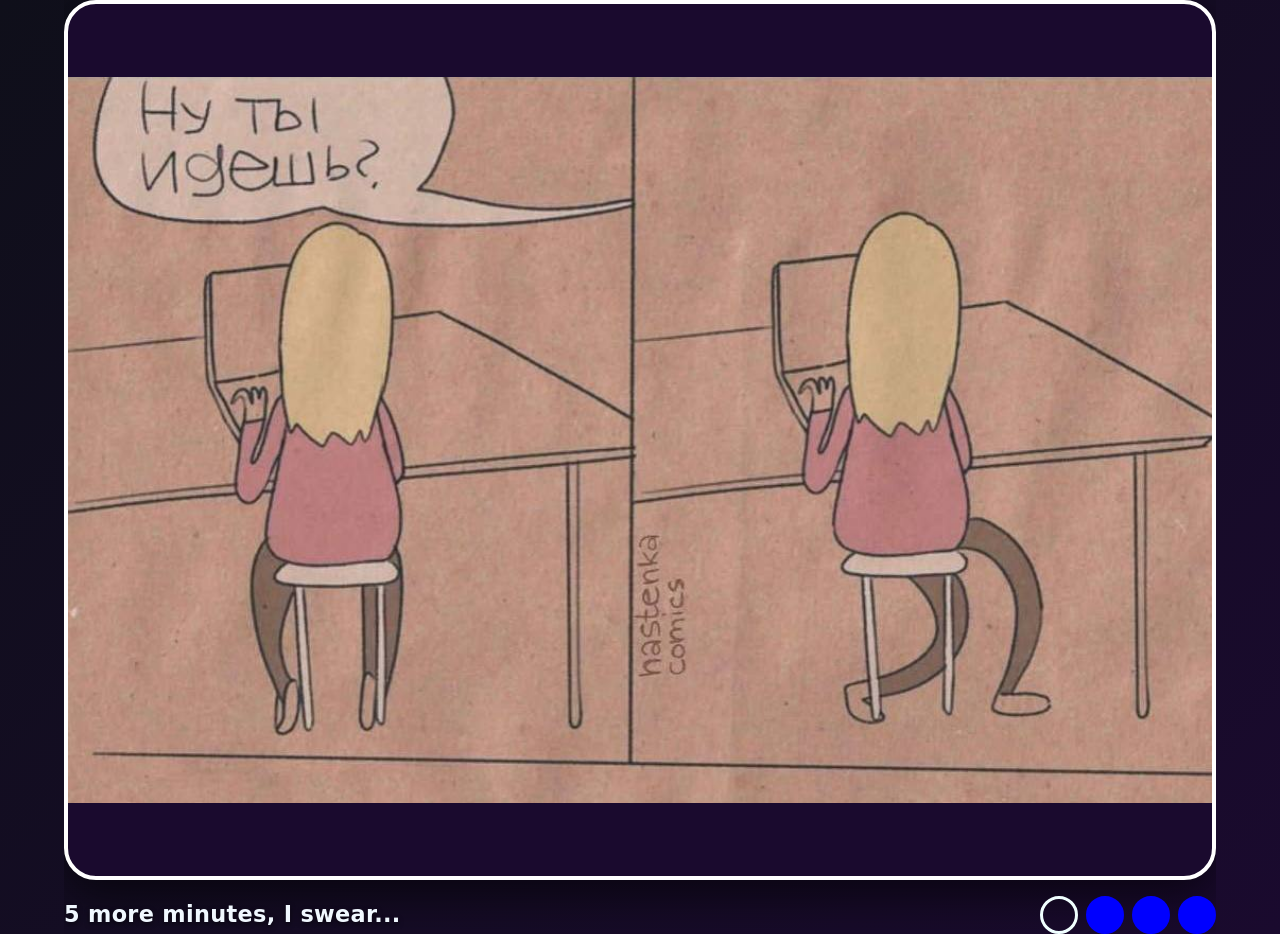
==== cssMemeSlider/index.html @ d161c6bd "refactor: move files to cssMemeSlider folder (Wed, Jun 03, 2026 05:27:45 PM)" ====
<!doctype html>
<html lang="en">
  <head>
    <meta charset="UTF-8" />
    <meta name="viewport" content="width=device-width, initial-scale=1.0" />
    <title>CSS Meme Slider</title>
    <meta name="description" content="Summer boot camp" />
    <link rel="icon" href="favicon.ico" />
    <!-- добавить иконку -->
    <link rel="stylesheet" href="css/style.css" />
  </head>
  <body>
    <main class="slider">
      <input
        type="radio"
        name="slide"
        id="slide-1"
        class="control-input"
        checked
      />
      <input type="radio" name="slide" id="slide-2" class="control-input" />
      <input type="radio" name="slide" id="slide-3" class="control-input" />
      <input type="radio" name="slide" id="slide-4" class="control-input" />
      <figure class="slide slide-1">
        <img src="img/1-image.JPG" alt="work at home" />

        <figcaption>5 more minutes, I swear...</figcaption>
        <div class="controls">
          <label for="slide-1" class="control-label">&bull;</label>
          <label for="slide-2" class="control-label">&bull;</label>
          <label for="slide-3" class="control-label">&bull;</label>
          <label for="slide-4" class="control-label">&bull;</label>
        </div>
      </figure>
      <figure class="slide slide-2">
        <img src="img/2-image.gif" alt="cat" />
        <figcaption>Coding be like...Fix one, break three.</figcaption>
        <div class="controls">
          <label for="slide-1" class="control-label">&bull;</label>
          <label for="slide-2" class="control-label">&bull;</label>
          <label for="slide-3" class="control-label">&bull;</label>
          <label for="slide-4" class="control-label">&bull;</label>
        </div>
      </figure>
      <figure class="slide slide-3">
        <img src="img/3-image.JPG" alt="cat" />
        <figcaption>The element with display: none;</figcaption>
        <div class="controls">
          <label for="slide-1" class="control-label">&bull;</label>
          <label for="slide-2" class="control-label">&bull;</label>
          <label for="slide-3" class="control-label">&bull;</label>
          <label for="slide-4" class="control-label">&bull;</label>
        </div>
      </figure>
      <figure class="slide slide-4">
        <img src="img/4-image.gif" alt="cat" />
        <figcaption>Текст к первому мему</figcaption>
        <div class="controls">
          <label for="slide-1" class="control-label">&bull;</label>
          <label for="slide-2" class="control-label">&bull;</label>
          <label for="slide-3" class="control-label">&bull;</label>
          <label for="slide-4" class="control-label">&bull;</label>
        </div>
      </figure>
    </main>
  </body>
</html>
---- cssMemeSlider/css/style.css ----
* {
  margin: 0;
  padding: 0;
  box-sizing: border-box;
}
body {
  font-family: system-ui, -apple-system, sans-serif;
  line-height: 1.5;
}

.slide {
  display: grid;
  grid-template-columns: 1fr auto;   
  grid-template-rows: auto auto;     
  gap: 1rem;
  opacity: 0;
  max-height: 0;
  max-width: 90vw;
  overflow: hidden;
  transition: opacity 0.4s ease, max-height 0.5s ease;
}

.slide img {
  grid-column: 1 / -1;   
  grid-row: 1;
  max-width: 100%;
  height: 55rem;
  border: 0.3rem solid white;
  border-radius: 2rem;
  box-shadow: 0 1rem 3rem rgba(0,0,0,0.6);
  object-fit: contain;
  background-color: #1a0a2e;
}


figcaption {
  color: aliceblue;
  font-size: 1.4rem;             
  font-weight: 700;              
  line-height: 1.4;              
  letter-spacing: 0.02rem;       
  text-align: left;
  grid-column: 1;
  grid-row: 2;
  justify-self: start;
  align-self: center;
  opacity: 0;
  transition: opacity 0.4s ease 0.2s;
  text-shadow: 0 0.1rem 0.3rem rgba(0, 0, 0, 0.6);
}

.controls {
  display: flex;
  justify-content: flex-end;
  gap: 0.5rem;
  grid-column: 2;
  grid-row: 2;
  justify-self: end;    
  align-self: center;
  opacity: 0;
  transition: opacity 0.4s ease 0.3s;
}

.slider {
  display: flex;
  flex-direction: column;
  align-items: center;
  justify-content: center;
  min-height: 100vh;
  background: linear-gradient(135deg, #0f0f1a 0%, #1a0a2e 100%);
}

.control-input {
  opacity: 0;
  width: 0;
  height: 0;
  overflow: hidden;
}

.control-label {
  display: flex;
  color: transparent;
  width: 2rem;
  height: 2rem;
  background-color: blue;
  border: 0.2rem solid blue;
  border-radius: 50%;
  cursor: pointer;
  padding: 1rem;
  transition: background-color 0.3s ease, border-color 0.3s ease, transform 0.2s ease;
}

.control-label:hover {
  border: 0.2rem solid azure;
  background-color: azure;
}

.control-label:active {
  transform: scale(1.1);
}


#slide-1:checked ~ .slide-1 .controls .control-label[for="slide-1"],
#slide-2:checked ~ .slide-2 .controls .control-label[for="slide-2"],
#slide-3:checked ~ .slide-3 .controls .control-label[for="slide-3"],
#slide-4:checked ~ .slide-4 .controls .control-label[for="slide-4"] {
  background-color: transparent;
  border-color: azure;
}


#slide-1:checked ~ .slide-1 figcaption,
#slide-1:checked ~ .slide-1 .controls,
#slide-2:checked ~ .slide-2 figcaption,
#slide-2:checked ~ .slide-2 .controls,
#slide-3:checked ~ .slide-3 figcaption,
#slide-3:checked ~ .slide-3 .controls,
#slide-4:checked ~ .slide-4 figcaption,
#slide-4:checked ~ .slide-4 .controls {
  opacity: 1;
}

#slide-1:checked ~ .slide-1 { opacity: 1; max-height: 75rem; }
#slide-2:checked ~ .slide-2 { opacity: 1; max-height: 75rem; }
#slide-3:checked ~ .slide-3 { opacity: 1; max-height: 75rem; }
#slide-4:checked ~ .slide-4 { opacity: 1; max-height: 75rem; }

@media (max-width: 768px) {
  .slide {
    grid-template-columns: 1fr;
    grid-template-rows: auto auto auto;
    text-align: center;
  }
  .slide img,
  figcaption,
  .controls {
    grid-column: 1;
    grid-row: auto;
    justify-self: center;
  }
  .controls {
    justify-content: center;
  }
}
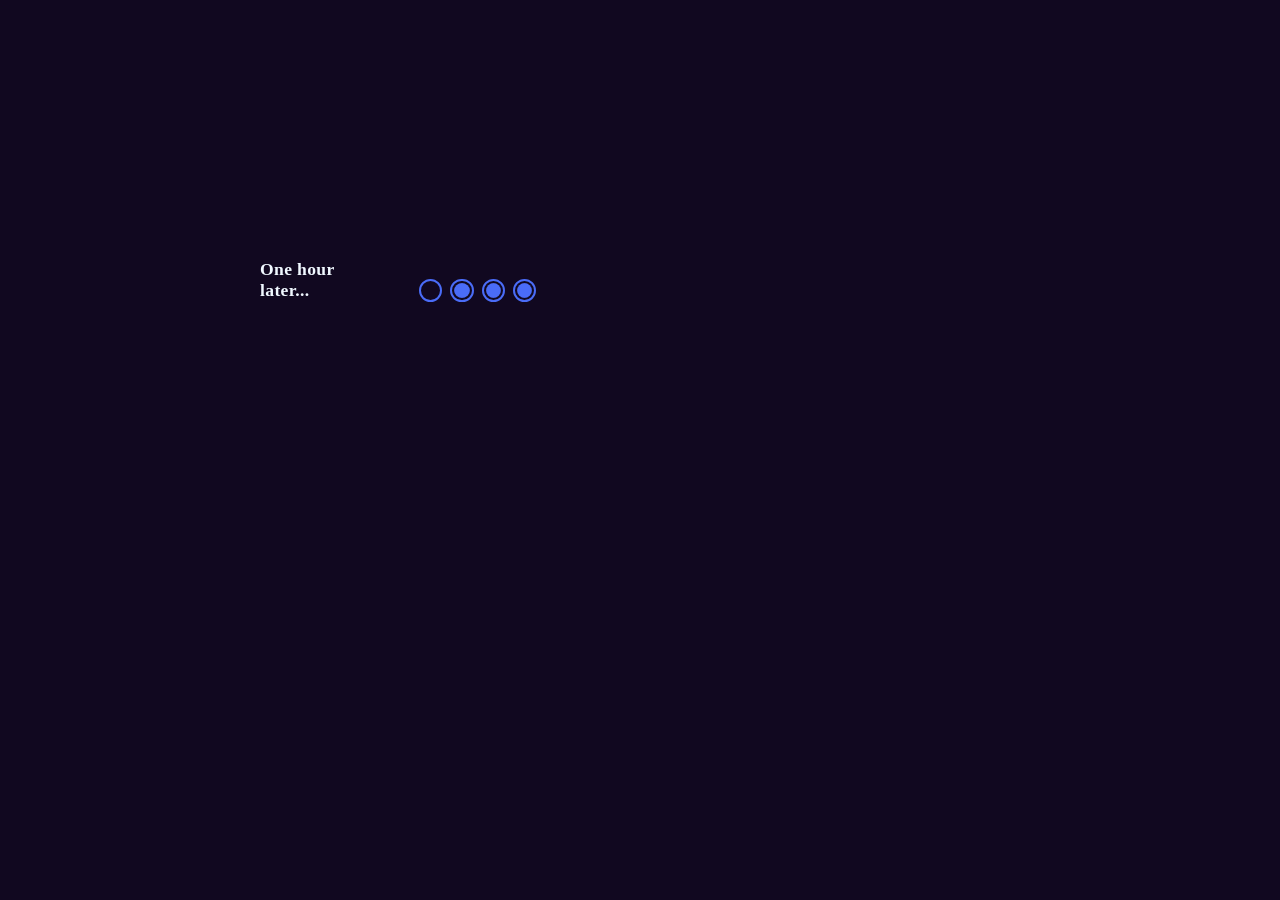
==== commit b41f8cb9: "fix: lowercase image extensions for GitHub Pages (Sun, Jun 07, 2026 11:06:52 PM)" ====
--- a/cssMemeSlider/index.html
+++ b/cssMemeSlider/index.html
@@ -4,9 +4,6 @@
     <meta charset="UTF-8" />
     <meta name="viewport" content="width=device-width, initial-scale=1.0" />
     <title>CSS Meme Slider</title>
-    <meta name="description" content="Summer boot camp" />
-    <link rel="icon" href="favicon.ico" />
-    <!-- добавить иконку -->
     <link rel="stylesheet" href="css/style.css" />
   </head>
   <body>
@@ -21,47 +18,33 @@
       <input type="radio" name="slide" id="slide-2" class="control-input" />
       <input type="radio" name="slide" id="slide-3" class="control-input" />
       <input type="radio" name="slide" id="slide-4" class="control-input" />
+
       <figure class="slide slide-1">
-        <img src="img/1-image.JPG" alt="work at home" />
-
-        <figcaption>5 more minutes, I swear...</figcaption>
-        <div class="controls">
-          <label for="slide-1" class="control-label">&bull;</label>
-          <label for="slide-2" class="control-label">&bull;</label>
-          <label for="slide-3" class="control-label">&bull;</label>
-          <label for="slide-4" class="control-label">&bull;</label>
-        </div>
+        <img src="img/1-image.jpg" alt="meme 1" />
       </figure>
       <figure class="slide slide-2">
-        <img src="img/2-image.gif" alt="cat" />
-        <figcaption>Coding be like...Fix one, break three.</figcaption>
-        <div class="controls">
-          <label for="slide-1" class="control-label">&bull;</label>
-          <label for="slide-2" class="control-label">&bull;</label>
-          <label for="slide-3" class="control-label">&bull;</label>
-          <label for="slide-4" class="control-label">&bull;</label>
-        </div>
+        <img src="img/2-image.gif" alt="meme 2" />
       </figure>
       <figure class="slide slide-3">
-        <img src="img/3-image.JPG" alt="cat" />
-        <figcaption>The element with display: none;</figcaption>
-        <div class="controls">
-          <label for="slide-1" class="control-label">&bull;</label>
-          <label for="slide-2" class="control-label">&bull;</label>
-          <label for="slide-3" class="control-label">&bull;</label>
-          <label for="slide-4" class="control-label">&bull;</label>
-        </div>
+        <img src="img/3-image.jpg" alt="meme 3" />
       </figure>
       <figure class="slide slide-4">
-        <img src="img/4-image.gif" alt="cat" />
-        <figcaption>Текст к первому мему</figcaption>
-        <div class="controls">
-          <label for="slide-1" class="control-label">&bull;</label>
-          <label for="slide-2" class="control-label">&bull;</label>
-          <label for="slide-3" class="control-label">&bull;</label>
-          <label for="slide-4" class="control-label">&bull;</label>
-        </div>
+        <img src="img/4-image.jpg" alt="meme 4" />
       </figure>
+
+      <div class="captions">
+        <p class="caption caption-1">One hour later...</p>
+        <p class="caption caption-2">When you fix one thing and break two.</p>
+        <p class="caption caption-3">Once upon a time... display: none;</p>
+        <p class="caption caption-4">I need it ❤</p>
+      </div>
+
+      <div class="controls">
+        <label for="slide-1" class="control-label"></label>
+        <label for="slide-2" class="control-label"></label>
+        <label for="slide-3" class="control-label"></label>
+        <label for="slide-4" class="control-label"></label>
+      </div>
     </main>
   </body>
 </html>
--- a/cssMemeSlider/css/style.css
+++ b/cssMemeSlider/css/style.css
@@ -1,144 +1,196 @@
 * {
   margin: 0;
+  box-sizing: border-box;
   padding: 0;
-  box-sizing: border-box;
 }
+
 body {
-  font-family: system-ui, -apple-system, sans-serif;
-  line-height: 1.5;
+  min-height: 100vh; /* 100vh = весь экран по высоте */
+  display: flex; /* + flex-контейнер для центрирования слайдера */
+  justify-content: center; /* центрируем контент по горизонтали */
+  align-items: center; /* центрируем по вертикали */
+  background-color: #110820; /* + тёмно-фиолетовый фон страницы */
+}
+
+.slider {
+  width: 90vw; /* 90vw — 90% ширины экрана, резиновый размер */
+  max-width: 50rem; /* max-width: 50rem — но не больше примерно 800px. На маленьком экране 90% экрана, на большом мониторе не растягивается бесконечно. */
+  display: grid; /* + включаем grid-контейнер */
+  grid-template-columns: 1fr auto; /* + две колонки: широкая (текст) и узкая (по содержимому — кнопки) */
+  grid-template-areas:
+    "track track" /* + фото занимает обе колонки сверху */
+    "text  ctrl"; /* + текст слева, кнопки справа снизу */
+  row-gap: 1rem; /* + отступ между строками (между фото и нижней панелью) */
+}
+
+.control-input {
+  display: none; /* + скрываем radio-кнопки, они нужны только для CSS-логики через :checked */
+}
+
+.slides-track {
+  grid-area: track; /* Игнорируй свой обычный порядок, встань ровно в ту ячейку сетки, которую родитель назвал 'track' */
+  display: grid; /* добавляем грид как свойство */
+  grid-template-areas: "slot"; /* запись родителя — он задаёт сетку */
+  overflow: hidden
 }
 
 .slide {
-  display: grid;
-  grid-template-columns: 1fr auto;   
-  grid-template-rows: auto auto;     
-  gap: 1rem;
-  opacity: 0;
-  max-height: 0;
-  max-width: 90vw;
-  overflow: hidden;
-  transition: opacity 0.4s ease, max-height 0.5s ease;
+  grid-area: slot; /* запись ребёнка — просто переносим имя */
+  width: 100%; /* + слайд занимает всю ширину трека */
+  opacity: 0; /* Делаем все слайды прозрачными по умолчанию. */
+  pointer-events: none; /* запрещает перехват кликов по слайду */
+  transform: translateX(100%); /* translateX — двигаем по горизонтали. X — горизонтальная ось. Y была бы вертикальная. Слайд сдвинут вправо за пределы видимости. */
+  transition: /* Это инструкция браузеру: когда какое-то свойство меняется — анимируй переход, а не делай мгновенно. */
+    opacity 0.5s cubic-bezier(0.65, 0, 0.35, 1), /* [что анимировать] [как долго] [кривая скорости] */
+    transform 0.5s cubic-bezier(0.65, 0, 0.35, 1);
 }
 
 .slide img {
-  grid-column: 1 / -1;   
-  grid-row: 1;
-  max-width: 100%;
-  height: 55rem;
-  border: 0.3rem solid white;
-  border-radius: 2rem;
-  box-shadow: 0 1rem 3rem rgba(0,0,0,0.6);
-  object-fit: contain;
-  background-color: #1a0a2e;
+  width: 100%; /* картинка занимает всю ширину слайда. Процент считается от ширины родителя — .slide, который занимает всю ширину .slides-track. */
+  aspect-ratio: 16/10; /* — соотношение сторон. Вместо фиксированной высоты в rem задаём пропорцию. При любой ширине экрана высота автоматически пересчитывается, чтобы сохранить это соотношение. Резиновее, чем height: 20rem. */
+  object-fit: cover; /* картинка заполняет весь прямоугольник, не деформируясь. Проверь: временно измени на object-fit: contain */
+  display: block; /* — img по умолчанию inline-элемент. У inline под картинкой появляется паразитный отступ в несколько пикселей — место для строчного текста. display: block убирает этот отступ. */
+  border: 0.18rem solid rgba(255, 255, 255, 0.15); /* + тонкая полупрозрачная белая рамка вокруг фото */
+  border-radius: 1.2rem; /* + скругление углов у фото */
+  box-shadow: 0 1rem 2.5rem rgba(0, 0, 0, 0.4); /* + мягкая тёмная тень под фото, создаёт эффект «парения» */
 }
 
+.captions {
+  grid-area: text; /* + привязка к области "text" в сетке .slider */
+  display: grid; /* + внутренний grid для наложения подписей друг на друга */
+  grid-template-areas: "cap"; /* + все подписи лежат в одной ячейке "cap" */
+  overflow: hidden; /* Без этого текст торчал бы за пределами панели. */
+  padding: 0.85rem 1.25rem; /* + внутренний отступ: 0.85rem сверху/снизу, 1.25rem по бокам */
+  background-color: #110820; /* + фон панели совпадает с фоном body */
+}
 
-figcaption {
-  color: aliceblue;
-  font-size: 1.4rem;             
-  font-weight: 700;              
-  line-height: 1.4;              
-  letter-spacing: 0.02rem;       
-  text-align: left;
-  grid-column: 1;
-  grid-row: 2;
-  justify-self: start;
-  align-self: center;
-  opacity: 0;
-  transition: opacity 0.4s ease 0.2s;
-  text-shadow: 0 0.1rem 0.3rem rgba(0, 0, 0, 0.6);
+.caption {
+  grid-area: cap; /* + все подписи занимают одну ячейку, перекрывая друг друга */
+  color: aliceblue; /* + светло-голубой цвет текста */
+  font-size: 1.1rem; /* + размер шрифта в относительных единицах */
+  font-weight: 700; /* + жирное начертание */
+  letter-spacing: 0.02em; /* + лёгкое разрежение букв для читаемости */
+  opacity: 0; /* + по умолчанию подпись невидима */
+  transform: translateX(-100%); /* + сдвинута влево за пределы контейнера */
+  transition:
+    opacity 0.5s cubic-bezier(0.65, 0, 0.35, 1) 0.08s, /* + задержка 0.08s — подпись появляется чуть позже слайда */
+    transform 0.5s cubic-bezier(0.65, 0, 0.35, 1) 0.08s;
 }
 
 .controls {
-  display: flex;
-  justify-content: flex-end;
-  gap: 0.5rem;
-  grid-column: 2;
-  grid-row: 2;
-  justify-self: end;    
-  align-self: center;
-  opacity: 0;
-  transition: opacity 0.4s ease 0.3s;
-}
-
-.slider {
-  display: flex;
-  flex-direction: column;
-  align-items: center;
-  justify-content: center;
-  min-height: 100vh;
-  background: linear-gradient(135deg, #0f0f1a 0%, #1a0a2e 100%);
-}
-
-.control-input {
-  opacity: 0;
-  width: 0;
-  height: 0;
-  overflow: hidden;
+  grid-area: ctrl; /* + привязка к области "ctrl" в сетке .slider */
+  display: flex; /* + flex для горизонтального расположения кнопок */
+  align-items: center; /* + выравнивание кнопок по вертикали */
+  justify-content: center; /* + кнопки по центру по горизонтали */
+  gap: 0.5rem; /* + расстояние между кнопками */
+  padding: 0.85rem 1.25rem; /* + отступы совпадают с .captions для симметрии */
+  background-color: #110820; /* + фон совпадает с .captions */
 }
 
 .control-label {
-  display: flex;
-  color: transparent;
-  width: 2rem;
-  height: 2rem;
-  background-color: blue;
-  border: 0.2rem solid blue;
-  border-radius: 50%;
-  cursor: pointer;
-  padding: 1rem;
-  transition: background-color 0.3s ease, border-color 0.3s ease, transform 0.2s ease;
+  display: block; /* + flex для корректного отображения */
+  color: transparent; /* + прозрачный текст, чтобы label не показывал содержимое */
+  box-sizing: content-box; /* При border-box padding съедает внутреннее пространство. Поэтому явно возвращаем content-box — padding добавляется снаружи к размеру. */
+  width: 1rem; /* это размер видимой точки. */
+  height: 1rem;
+  border-radius: 50%; /* + делает точку круглой */
+  background-color: #4a6cf7; /* + мягкий синий цвет точки */
+  border: 0.15rem solid #4a6cf7; /* + рамка в цвет фона для плавных переходов */
+  background-clip: content-box; /* закрашивай фон только в зоне content. Padding остаётся прозрачным. Кликабельным — да. Видимым — нет. */
+  padding: 0.1rem;
+  cursor: pointer; /* + курсор-рука при наведении, показывает, что элемент кликабельный */
+  transition: /* transition — анимируем изменение цвета и размера при hover и active. */
+    background-color 0.3s ease,
+    border-color 0.3s ease, /* + плавная смена цвета рамки */
+    transform 0.2s ease;
 }
 
-.control-label:hover {
-  border: 0.2rem solid azure;
-  background-color: azure;
+.control-label:hover { /* — мышь над точкой. Делаем светлее. */
+  border: 0.2rem solid #a5b4fc; /* + рамка становится лавандовой и чуть толще */
+  background-color: #a5b4fc; /* + фон точки становится лавандовым */
+  background-clip: content-box; /* + сохраняем поведение фона */
 }
 
-.control-label:active {
-  transform: scale(1.1);
+.control-label:active { /* момент нажатия. Цвет меняется на индиго. */
+  transform: scale(1.1); /* + точка немного увеличивается, как будто нажимается физически */
+  background-color: #6366f1; /* Индиго — цвет при нажатии */
+  border-color: #6366f1;
+  background-clip: content-box; /* + сохраняем поведение фона */
 }
 
-
-#slide-1:checked ~ .slide-1 .controls .control-label[for="slide-1"],
-#slide-2:checked ~ .slide-2 .controls .control-label[for="slide-2"],
-#slide-3:checked ~ .slide-3 .controls .control-label[for="slide-3"],
-#slide-4:checked ~ .slide-4 .controls .control-label[for="slide-4"] {
-  background-color: transparent;
-  border-color: azure;
+/* + Когда radio-кнопка:checked, находим соответствующую точку через ~ и :nth-child */
+#slide-1:checked ~ .controls .control-label:nth-child(1),
+#slide-2:checked ~ .controls .control-label:nth-child(2),
+#slide-3:checked ~ .controls .control-label:nth-child(3),
+#slide-4:checked ~ .controls .control-label:nth-child(4) {
+  background-color: transparent; /* + прозрачный фон — точка становится кольцом */
+  border-color: #4a6cf7; /* + мягкий синий цвет рамки активного индикатора */
+  transform: scale(1); /* + обычный размер, без увеличения */
 }
 
-
-#slide-1:checked ~ .slide-1 figcaption,
-#slide-1:checked ~ .slide-1 .controls,
-#slide-2:checked ~ .slide-2 figcaption,
-#slide-2:checked ~ .slide-2 .controls,
-#slide-3:checked ~ .slide-3 figcaption,
-#slide-3:checked ~ .slide-3 .controls,
-#slide-4:checked ~ .slide-4 figcaption,
-#slide-4:checked ~ .slide-4 .controls {
-  opacity: 1;
+/* + Hover для уже выбранной (активной) точки — светлеет при наведении */
+#slide-1:checked ~ .controls .control-label:nth-child(1):hover,
+#slide-2:checked ~ .controls .control-label:nth-child(2):hover,
+#slide-3:checked ~ .controls .control-label:nth-child(3):hover,
+#slide-4:checked ~ .controls .control-label:nth-child(4):hover {
+  border-color: #a5b4fc; /* + лавандовая рамка при наведении на активную точку */
 }
 
-#slide-1:checked ~ .slide-1 { opacity: 1; max-height: 75rem; }
-#slide-2:checked ~ .slide-2 { opacity: 1; max-height: 75rem; }
-#slide-3:checked ~ .slide-3 { opacity: 1; max-height: 75rem; }
-#slide-4:checked ~ .slide-4 { opacity: 1; max-height: 75rem; }
+/* + Когда radio-кнопка :checked, показываем соответствующую подпись */
+#slide-1:checked ~ .captions .caption-1,
+#slide-2:checked ~ .captions .caption-2,
+#slide-3:checked ~ .captions .caption-3,
+#slide-4:checked ~ .captions .caption-4 {
+  opacity: 1; /* + делаем активной подпись видимой */
+  transform: translateX(0); /* + возвращаем подпись на место */
+}
 
-@media (max-width: 768px) {
-  .slide {
-    grid-template-columns: 1fr;
-    grid-template-rows: auto auto auto;
-    text-align: center;
+/* + Когда radio-кнопка :checked, показываем соответствующий слайд */
+#slide-1:checked ~ .slides-track .slide-1,
+#slide-2:checked ~ .slides-track .slide-2,
+#slide-3:checked ~ .slides-track .slide-3,
+#slide-4:checked ~ .slides-track .slide-4 {
+  opacity: 1; /* + делаем слайд видимым */
+  transform: translateX(0); /* добавляем — возвращаем слайд на место */
+  pointer-events: auto; /* верни реакцию на мышь. */
+}
+
+/* Всё внутри фигурных скобок применяется только когда ширина экрана 600px или меньше. При ширине 601px эти стили полностью игнорируются. */
+@media (max-width: 600px) {
+  body {
+    align-items: flex-start; /* На десктопе align-items: center центрирует слайдер вертикально посреди экрана. На мобильном слайдер занимает почти весь экран — центрировать нечего, и появляется лишний скролл. flex-start прижимает слайдер к верху страницы. */
   }
-  .slide img,
-  figcaption,
+
+  .slider {
+    width: 90vw;
+    max-width: 100%; /* + убираем ограничение в 50rem для мобильных */
+    margin-top: 2rem; /* + отступ сверху, чтобы слайдер не прилипал к краю */
+    grid-template-columns: 1fr; /* + одна колонка на всю ширину */
+    grid-template-areas:
+      "track" /* + фото сверху */
+      "ctrl" /* + кнопки посередине */
+      "text"; /* + текст снизу */
+    row-gap: 0.5rem; /* + уменьшенный отступ между строками на мобильном */
+  }
+
+  .slide img {
+    aspect-ratio: 4 / 3; /* + более квадратная пропорция для мобильных экранов */
+    border-radius: 0.5rem; /* + уменьшенное скругление для мобильных */
+    border: 0.18rem solid rgba(255, 255, 255, 0.15); /* + рамка сохраняется */
+    box-shadow: 0 0.8rem 2rem rgba(0, 0, 0, 0.4); /* + уменьшенная тень для мобильных */
+  }
+
+  .captions {
+    padding: 1rem; /* + увеличенный padding для мобильных */
+  }
+
+  .caption {
+    font-size: 0.95rem; /* + уменьшенный шрифт для мобильных */
+    text-align: left; /* + текст выровнен по левому краю */
+  }
+
   .controls {
-    grid-column: 1;
-    grid-row: auto;
-    justify-self: center;
-  }
-  .controls {
-    justify-content: center;
+    justify-content: center; /* + кнопки по центру */
+    padding: 1rem 1rem 0.5rem; /* + разные отступы: больше сверху, меньше снизу */
   }
 }
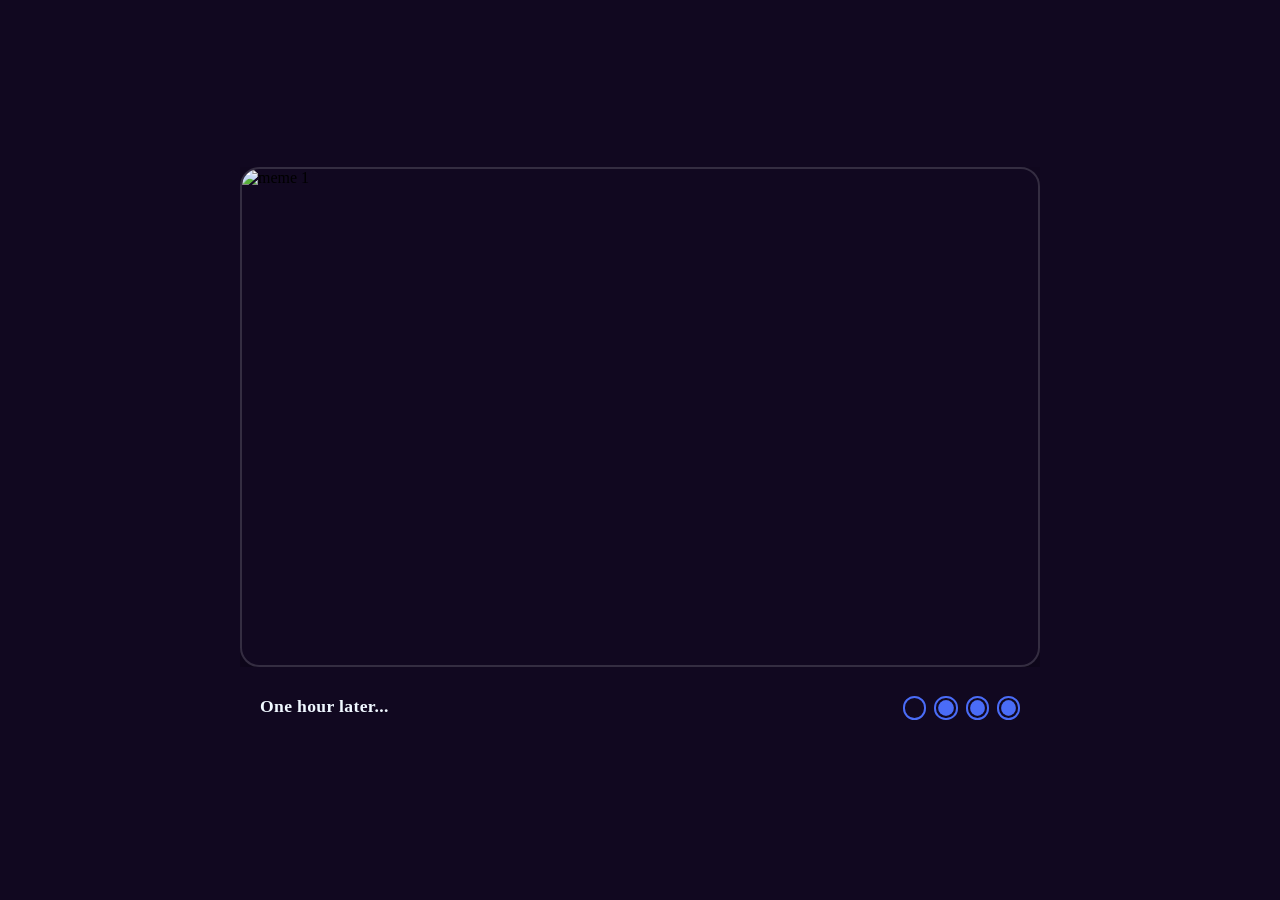
==== commit 921b2039: "fix: add slides-track wrapper to HTML (Sun, Jun 07, 2026 11:13:09 PM)" ====
--- a/cssMemeSlider/index.html
+++ b/cssMemeSlider/index.html
@@ -8,29 +8,25 @@
   </head>
   <body>
     <main class="slider">
-      <input
-        type="radio"
-        name="slide"
-        id="slide-1"
-        class="control-input"
-        checked
-      />
+      <input type="radio" name="slide" id="slide-1" class="control-input" checked />
       <input type="radio" name="slide" id="slide-2" class="control-input" />
       <input type="radio" name="slide" id="slide-3" class="control-input" />
       <input type="radio" name="slide" id="slide-4" class="control-input" />
 
-      <figure class="slide slide-1">
-        <img src="img/1-image.jpg" alt="meme 1" />
-      </figure>
-      <figure class="slide slide-2">
-        <img src="img/2-image.gif" alt="meme 2" />
-      </figure>
-      <figure class="slide slide-3">
-        <img src="img/3-image.jpg" alt="meme 3" />
-      </figure>
-      <figure class="slide slide-4">
-        <img src="img/4-image.jpg" alt="meme 4" />
-      </figure>
+      <div class="slides-track">
+        <figure class="slide slide-1">
+          <img src="img/1-image.jpg" alt="meme 1" />
+        </figure>
+        <figure class="slide slide-2">
+          <img src="img/2-image.gif" alt="meme 2" />
+        </figure>
+        <figure class="slide slide-3">
+          <img src="img/3-image.jpg" alt="meme 3" />
+        </figure>
+        <figure class="slide slide-4">
+          <img src="img/4-image.jpg" alt="meme 4" />
+        </figure>
+      </div>
 
       <div class="captions">
         <p class="caption caption-1">One hour later...</p>
@@ -47,4 +43,4 @@
       </div>
     </main>
   </body>
-</html>
+</html>
